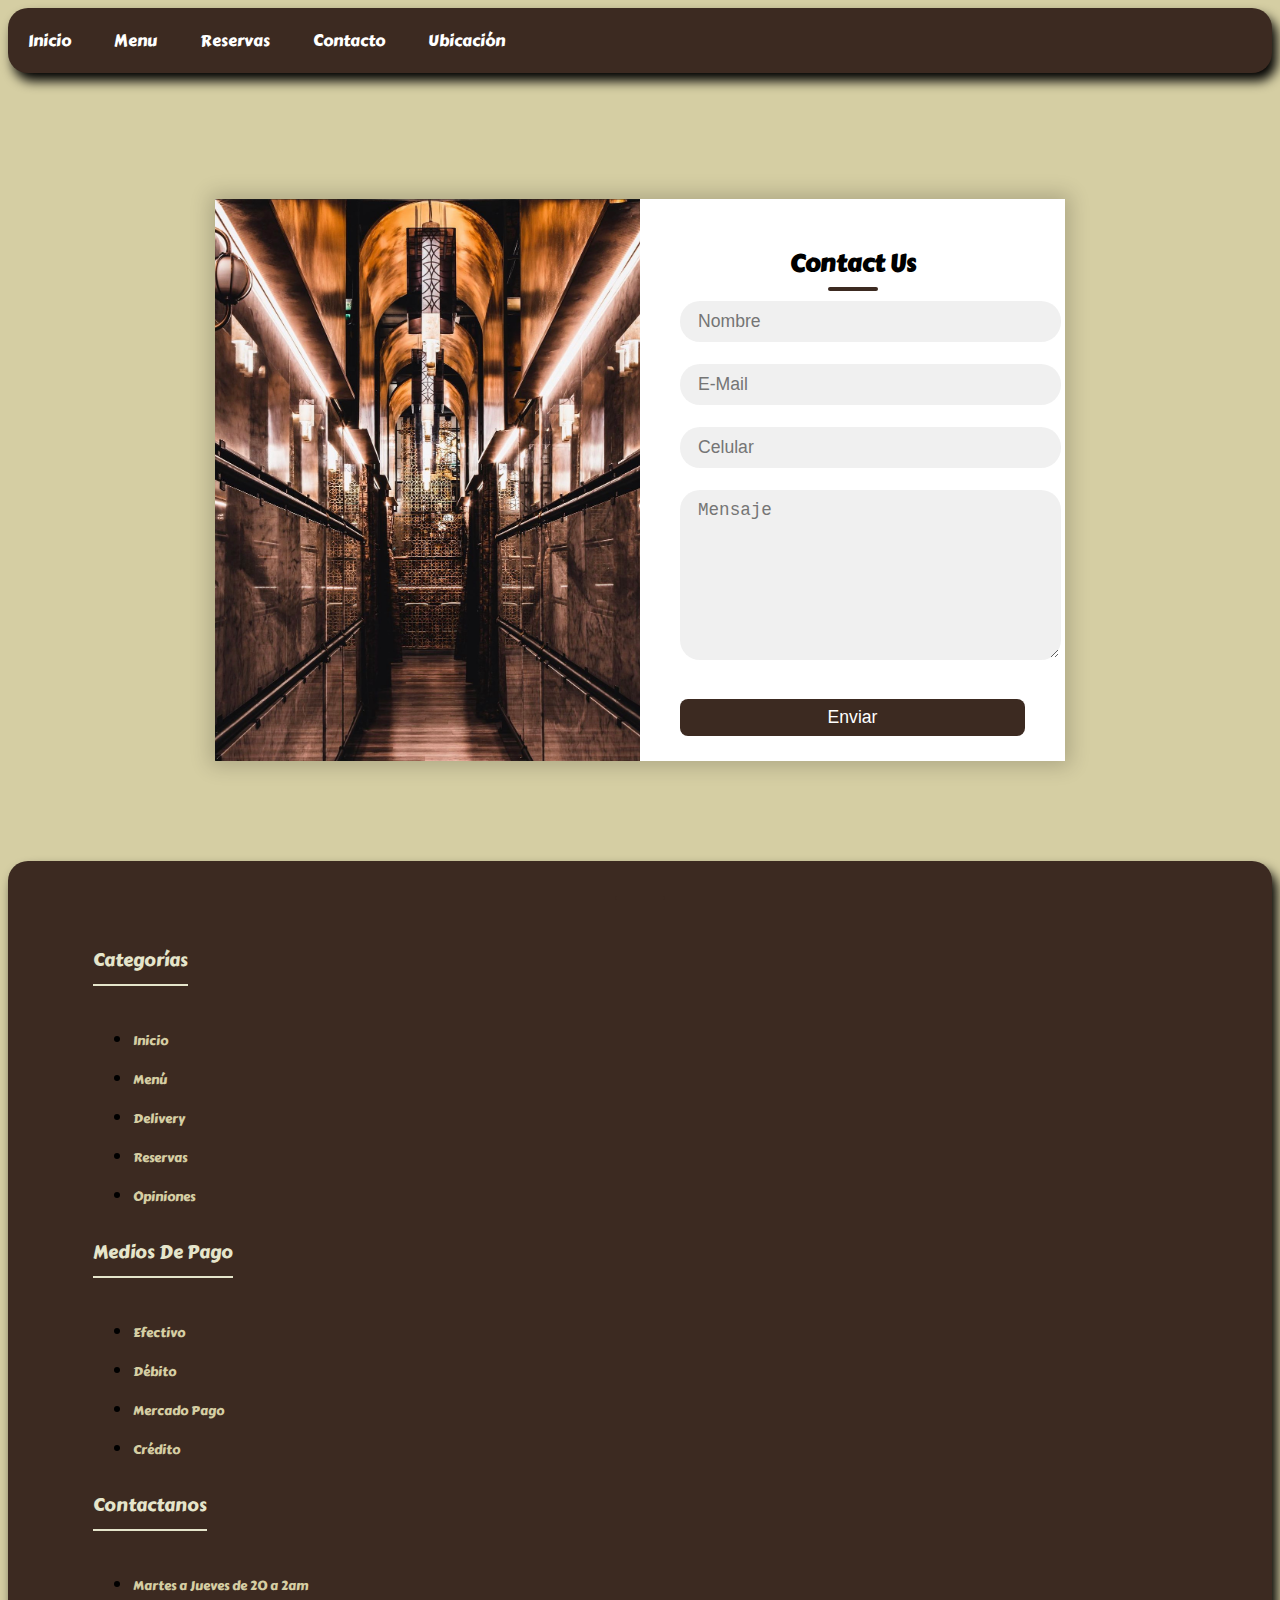
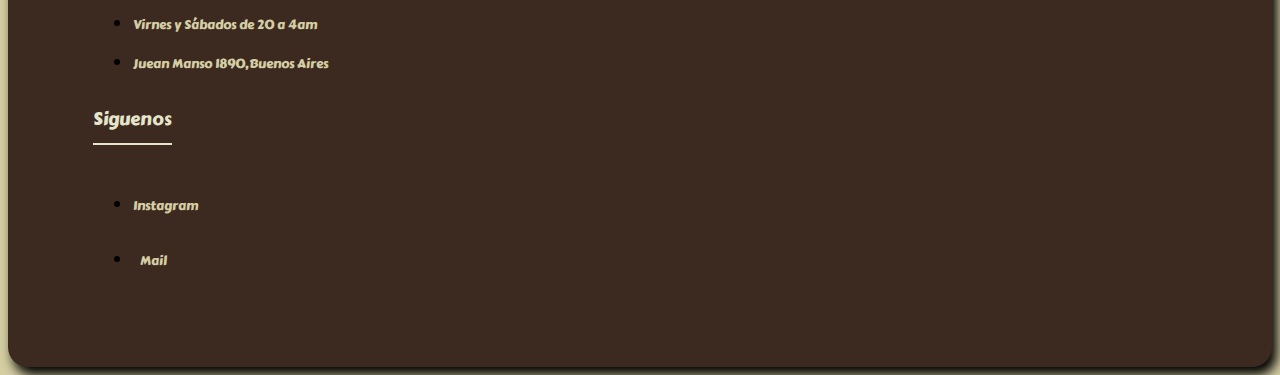
==== contacto.html @ 1bfdd2fd "Add files via upload" ====
<!DOCTYPE html>

<html>
  <head>
    <meta charset="UTF-8" />
    <title>Osten</title>
    <link rel="stylesheet" href="stlyle.css" />

    <nav>
      <div class="hamburger">
        <div class="line"></div>
        <div class="line"></div>
        <div class="line"></div>
      </div>
      <ul class="menu">
        <li><a href="index.html">Inicio</a></li>
        <li><a href="menu.html">Menu</a></li>
        <li><a href="Reservas.html">Reservas</a></li>
        <li><a href="contacto.html">Contacto</a></li>
        <li><a href="Ubicación.html">Ubicación</a></li>
      </ul>
    </nav>
  </head>

  <body>
    <div class="container2">
      <div class="contact-box">
        <div class="Izquierda"></div>
        <div class="Derecha">
          <h2>Contact Us</h2>
          <input type="texto" class="campo" placeholder="Nombre" />
          <input type="texto" class="campo" placeholder="E-Mail" />
          <input type="texto" class="campo" placeholder="Celular" />
          <textarea placeholder="Mensaje" class="campo"></textarea>
          <button class="btn">Enviar</button>
        </div>
      </div>
    </div>
    <script>
      const hamburger = document.querySelector('.hamburger');
      const menu = document.querySelector('.menu');

      hamburger.addEventListener('click', () => {
        menu.classList.toggle('show');
      });

      document.addEventListener('click', (event) => {
        const target = event.target;
        if (!menu.contains(target) && !hamburger.contains(target)) {
          menu.classList.remove('show');
        }
      });
    </script>
  </body>

  <footer class="footer">
    <div class="footer-contenedor">
      <div class="footer-links">
        <h2 class="footer-title">Categorías</h2>
        <ul>
          <li><a href="#">Inicio</a></li>
          <li><a href="#">Menú</a></li>
          <li><a href="#">Delivery</a></li>
          <li><a href="#">Reservas</a></li>
          <li><a href="#">Opiniones</a></li>
        </ul>
      </div>
      <div class="footer-links">
        <h2 class="footer-title">Medios De Pago</h2>
        <ul>
          <li><a href="#">Efectivo</a></li>
          <li><a href="#">Débito</a></li>
          <li><a href="#">Mercado Pago </a></li>
          <li><a href="#">Crédito</a></li>
        </ul>
      </div>
      <div class="footer-links">
        <h2 class="footer-title">Contactanos</h2>
        <ul>
          <li><a href="#">Martes a Jueves de 20 a 2am</a></li>
          <li><a href="#">Virnes y Sábados de 20 a 4am</a></li>
          <li><a href="#">Juean Manso 1890,Buenos Aires </a></li>
        </ul>
      </div>
      <div class="footer-links">
        <h2 class="footer-title">Siguenos</h2>
        <div class="social-links">
          <ul>
            <li>
              <a href="https://www.instagram.com/ostenmadero/?hl=es"
                >Instagram</a
              >
            </li>
            <li><a href="#">Mail</a></li>
          </ul>
        </div>
      </div>
    </div>
  </footer>
</html>
---- stlyle.css ----
@import url('https://fonts.googleapis.com/css2?family=Carter+One&display=swap');
  @import url('https://fonts.googleapis.com/css2?family=Carter+One&display=swap');


body{
    font-family: 'Carter One', cursive;
    background:#D5CEA3
}

header{
    font-size: 30px;
    display: flex;
    justify-content: center;
    margin-top: 100px;
}


.menu{
    list-style: none;
    padding: 0;
    background: #3C2A21;
    width: 200%;
    max-width: 100%;
    margin: auto;
    border-radius: 20px;
    box-shadow: 5px 8px 12px black;
    
}
.menu li a{
    text-decoration: none;
    color:white;
   padding:20px;
    display: block;
}
.menu li{
    display: inline-block;
    text-align: center;
}

.menu li a:hover{
    background:#E5E5CB;
}

video{
    width:100% ;
    height: 600px;
    display: block;
    margin: auto;
   
}

.container {
    display:flex;
    justify-content:space-evenly;
    margin-top: 100px;

}

.imagen1{
    width: 300px;
    height: 400px;
    border-radius: 20px;
    box-shadow: 5px 8px 12px black;
}

.Damian {
    margin-right: 30px;
    margin-left: 300px;
    
}

.Donato{
    margin-right:auto;
    margin-left: auto;


}

.German{
    margin-right: 300px;
    margin-left: 30px;
   
}

p{
    width: 250px; 
    height: 350px;
}


.imagen2{
    width: 300px;
    height: 400px;
    border-radius: 20px;
    box-shadow: 5px 8px 12px black;
}

.imagen3{
    width: 300px;
    height: 400px;
    border-radius: 20px;
    box-shadow: 5px 8px 12px black;
}

/*footer*/

.footer{
    background-color: #3C2A21;
    padding: 70px;
    margin-top: 100px;
    border-radius: 20px;
    box-shadow: 5px 8px 12px black;
}


.footer-row{
    display: flex;
    flex-wrap: wrap;
    
}

.footer-links{
    width: 25%;
    padding:0 15px
}

.footer-links h2{
    font-size: 18px;
    color: #E5E5CB;
    margin-bottom: 25px;
    font-weight: 500;
    border-bottom: 2px solid #E5E5CB;
    padding-bottom: 10px;
    display: inline-block;

}

.footer-links ul li a {
    font-size: 13px;
    text-decoration: none;
    color: #D5CEA3;
    display: block;
    margin-bottom: 15px;
    transition: all .3s ease;
}

.footer-links ul li a:hover{
    color: black;
    padding-left: 6px;

}


.social-links a {
    display: inline-block;
    min-height: 40px;
    width: 40px;
    margin: 0 10px 10px 0;
    text-align: center;
    line-height: 40px;
    border-radius: 50%;
    color: aqua;
    transition: all .5s ease;

}

/*Menu*/

.carta{
    padding: 0;
    display:grid;
    grid-template-columns: repeat(auto-fit,minmax(350px,1fr));
    grid-gap: 20px 40px;
}
.heading{
background: #3C2A21;
color: #D5CEA3;
margin-bottom: 30px;
padding: 30px 0;
grid-column: 1/-1;
text-align: center;
}

.heading>h4{
    font-weight: 400;
    font-size: 32px;
    letter-spacing: 5px;
    margin-bottom: 10px;
    text-transform: uppercase;
}

.heading>h5{
    font-weight: 600;
    font-size: 22px;
    letter-spacing: 5px;
    text-transform: uppercase;
}

.card-header>img{
    width: 100%;
    display: block;
}

h1 {
    color: var(--secondary);
    text-align: center;
    text-transform: uppercase;
}

.contenedor{
    width: 90%;
    max-width: 1200px;
    margin: 0 auto;
}

.card{
    background-color: #eee;
    margin-bottom: 10px;
    border-radius: 10px;
    background-color: rgba(255, 255, 255, )
}

.card-body{
    padding: 20px 15px;
    text-align: justify;
}
.card-header{
    height: 200px;
    width: 100%;
    object-position: 50% 50%;
    object-fit: cover;
}

.card-header img{
    border-radius: 10px 10px 0 0;
}
.btn{
    display: block;
    background-color: var(--secondary);
    padding: 10px;
    text-decoration: none;
    color: #fff;
    text-align: center;
    margin-top: 10px;
    border-radius: 8px;
}

@media(min-width: 480px){
    .contenedor{
        display: grid;
        grid-template-columns: repeat(3, 1fr);
        gap:  10px;
    }
    .card{
        display: flex;
        flex-direction: column;
    }
    .card-body{
        flex-grow: 1;
        display: flex;
        flex-direction: column;
    }
    .card-description{
        flex-grow: 1;
    }
}

/* sección contacto*/

.container2{
	position: relative;
	width: 100%;
	height: 100%;
	display: flex;
	justify-content: center;
	align-items: center;
	
}

.container:after{
	content: '';
	position: absolute;
	width: 100%;
	height: 100%;
	left: 0;
	top: 0;
	background: url("img/bg.jpg") no-repeat center;
	background-size: cover;
	filter: blur(50px);
	z-index: -1;
}

.contact-box{
	max-width: 850px;
	display: grid;
	grid-template-columns: repeat(2, 1fr);
	justify-content: center;
	align-items: center;
	text-align: center;
	background-color: #fff;
	box-shadow: 0px 0px 19px 5px rgba(0,0,0,0.19);
    margin-top: 10%;
   
}

.Izquierda{
	background: url("imgcontacto.jpg") no-repeat center;
	background-size: cover;
	height: 100%;
    width: 100%;
}

.Derecha{
	padding: 25px 40px;
    
}

.Derecha>h2{
	position: relative;
	padding: 0 0 10px;
	margin-bottom: 10px;
}

h2:after{
	content: '';
    position: absolute;
    left: 50%;
    bottom: 0;
    transform: translateX(-50%);
    height: 4px;
    width: 50px;
    border-radius: 2px;
    background-color: #3C2A21;
}

.campo{
	width: 100%;
	border: 2px solid rgba(0, 0, 0, 0);
	outline: none;
	background-color: rgba(230, 230, 230, 0.6);
	padding: 0.5rem 1rem;
	font-size: 1.1rem;
	margin-bottom: 22px;
	transition: .3s;
    border-radius: 20px;
    
}

.campo:hover{
	background-color: rgba(0, 0, 0, 0.1);
}

textarea{
	min-height: 150px;
}

.btn{
	width: 100%;
	padding: 0.5rem 1rem;
	background-color: #3C2A21;
	color: #fff;
	font-size: 1.1rem;
	border: none;
	outline: none;
	cursor: pointer;
	transition: .3s;
}

.btn:hover{
    background-color: #D5CEA3;
}

.campo:focus{
    border: 2px solid rgba(97, 41, 4, 0.47);
    background-color: #f0ebe9;
}

/*Sección Reservas*/

.banner{
    min-height: 100vh;
    background: linear-gradient(rgba(0, 0, 0, 0.5), rgba(0, 0, 0, 0.5)), url("Fondo.JPG") center/cover no-repeat;
    display: flex;
    flex-direction: column;
    justify-content: center;
    align-items: center;
    color: #fff;
    padding-bottom: 20px;
}

.card-container{
    display: grid;
    grid-template-columns: 420px 420px;
    border-radius: 30px;
}

.card-img{
    background: url("reserva.jpeg") center/cover no-repeat;
}
.banner h2{
    padding-bottom: 40px;
    margin-bottom: 20px;
}

.card-content{
    background: #D5CEA3;
    height: 330px;
}
.card-content h3{
    text-align: center;
    color: #000;
    padding: 25px 0 10px 0;
    font-size: 26px;
    font-weight: 500;
}

.fila-formulario {
    display: flex;
    width: 90%;
    margin: 0 auto;
}

form select, form input{
    display: block;
    width: 100%;
    margin: 15px 12px;
    padding: 5px;
    font-size: 15px;
    font-family: 'Poppins', sans-serif;
    outline: none;
    border: none;
    border-bottom: 1px solid #eee;
    font-weight: 300;
}
form input[type = text], form input[type = number], form input::placeholder, select{
    color: #9a9a9a;
}
form input[type = submit]{
    color: #fff;
    background: #5f270d;
    padding: 12px 0;
    border-radius: 4px;
    cursor: pointer;
}

form input[type = submit]:hover{
    opacity: 0.9;
}

.mapa{
    margin-top: 20px;
}
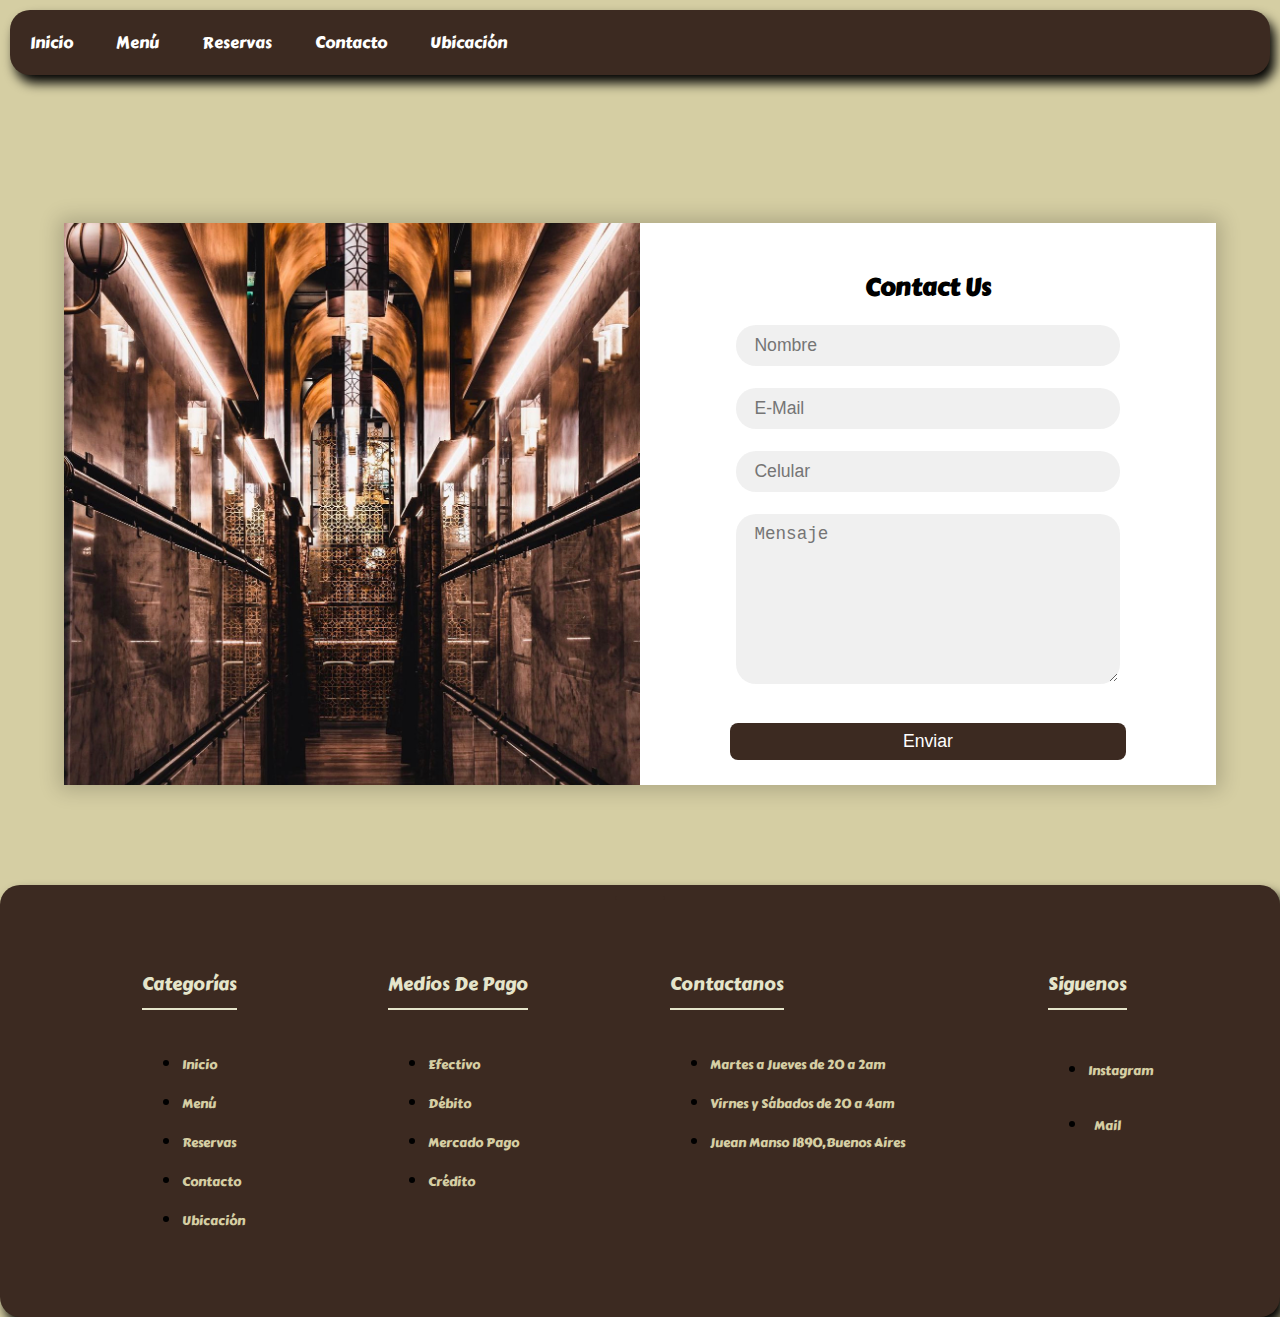
==== commit 888279f0: "Add files via upload" ====
--- a/contacto.html
+++ b/contacto.html
@@ -3,7 +3,11 @@
 <html>
   <head>
     <meta charset="UTF-8" />
-    <title>Osten</title>
+    <meta
+      name="viewport"
+      content="width=device-width, initial-scale=1, minimum-scale=1"
+    />
+    <title>Contacto</title>
     <link rel="stylesheet" href="stlyle.css" />
 
     <nav>
@@ -14,7 +18,7 @@
       </div>
       <ul class="menu">
         <li><a href="index.html">Inicio</a></li>
-        <li><a href="menu.html">Menu</a></li>
+        <li><a href="menu.html">Menú</a></li>
         <li><a href="Reservas.html">Reservas</a></li>
         <li><a href="contacto.html">Contacto</a></li>
         <li><a href="Ubicación.html">Ubicación</a></li>
@@ -32,7 +36,7 @@
           <input type="texto" class="campo" placeholder="E-Mail" />
           <input type="texto" class="campo" placeholder="Celular" />
           <textarea placeholder="Mensaje" class="campo"></textarea>
-          <button class="btn">Enviar</button>
+          <button class="btn btn-contact">Enviar</button>
         </div>
       </div>
     </div>
@@ -58,11 +62,11 @@
       <div class="footer-links">
         <h2 class="footer-title">Categorías</h2>
         <ul>
-          <li><a href="#">Inicio</a></li>
-          <li><a href="#">Menú</a></li>
-          <li><a href="#">Delivery</a></li>
-          <li><a href="#">Reservas</a></li>
-          <li><a href="#">Opiniones</a></li>
+          <li><a href="index.html">Inicio</a></li>
+          <li><a href="menu.html">Menú</a></li>
+          <li><a href="Reservas.html">Reservas</a></li>
+          <li><a href="contacto.html">Contacto</a></li>
+          <li><a href="Ubicación.html">Ubicación</a></li>
         </ul>
       </div>
       <div class="footer-links">
@@ -79,7 +83,7 @@
         <ul>
           <li><a href="#">Martes a Jueves de 20 a 2am</a></li>
           <li><a href="#">Virnes y Sábados de 20 a 4am</a></li>
-          <li><a href="#">Juean Manso 1890,Buenos Aires </a></li>
+          <li><a href="https://goo.gl/maps/CTy2W2u3QPk64ywt7">Juean Manso 1890,Buenos Aires </a></li>
         </ul>
       </div>
       <div class="footer-links">
@@ -91,7 +95,10 @@
                 >Instagram</a
               >
             </li>
-            <li><a href="#">Mail</a></li>
+            <li>
+              <a href="#">Mail</a >
+            </li>
+          </ul>
           </ul>
         </div>
       </div>
--- a/stlyle.css
+++ b/stlyle.css
@@ -1,454 +1,570 @@
 
-  @import url('https://fonts.googleapis.com/css2?family=Carter+One&display=swap');
-  @import url('https://fonts.googleapis.com/css2?family=Carter+One&display=swap');
-
-
-body{
-    font-family: 'Carter One', cursive;
-    background:#D5CEA3
-}
-
-header{
-    font-size: 30px;
+
+@import url('https://fonts.googleapis.com/css2?family=Carter+One&display=swap');
+@import url('https://fonts.googleapis.com/css2?family=Carter+One&display=swap');
+
+body {
+  font-family: 'Carter One', cursive;
+  background: #d5cea3;
+  margin: 0;
+}
+.video-container {
+  margin-top: 10px;
+}
+header {
+  font-size: 30px;
+  display: flex;
+  justify-content: center;
+  margin-top: 100px;
+}
+
+.menu {
+  list-style: none;
+  padding: 0;
+  background: #3c2a21;
+  width: 200%;
+  max-width: 100%;
+  margin: auto;
+  border-radius: 20px;
+  box-shadow: 5px 8px 12px black;
+}
+.menu-contenedor {
+  display: flex;
+  gap: 10px;
+  flex-wrap: wrap;
+  justify-content: center;
+}
+.menu li a {
+  text-decoration: none;
+  color: white;
+  padding: 20px;
+  display: block;
+}
+.menu li {
+  display: inline-block;
+  text-align: center;
+}
+
+.menu li a:hover {
+  background: #A17747;
+}
+
+video {
+  width: 100%;
+  height: 600px;
+  display: block;
+  margin: auto;
+}
+
+.container {
+  display: flex;
+  justify-content: space-evenly;
+  flex-wrap: wrap;
+  margin-top: 100px;
+}
+.chef-cards {
+  max-width: 300px;
+  display: flex;
+  flex-direction: column;
+  align-items: center;
+}
+.chef-cards p {
+  text-align: center;
+}
+
+.imagen1 {
+  width: 300px;
+  height: 400px;
+  border-radius: 20px;
+  box-shadow: 5px 8px 12px black;
+}
+
+.Damian {
+  margin-right: 30px;
+  margin-left: 300px;
+}
+
+.Donato {
+  margin-right: auto;
+  margin-left: auto;
+}
+
+.German {
+  margin-right: 300px;
+  margin-left: 30px;
+}
+
+.imagen2 {
+  width: 300px;
+  height: 400px;
+  border-radius: 20px;
+  box-shadow: 5px 8px 12px black;
+}
+
+.imagen3 {
+  width: 300px;
+  height: 400px;
+  border-radius: 20px;
+  box-shadow: 5px 8px 12px black;
+}
+
+/*footer*/
+
+.footer {
+  background-color: #3c2a21;
+  padding: 70px;
+  margin-top: 100px;
+  border-radius: 20px;
+  box-shadow: 5px 8px 12px black;
+}
+
+.footer-row {
+  display: flex;
+  flex-wrap: wrap;
+}
+
+.footer-links {
+  padding: 0 15px;
+}
+
+.footer-links h2 {
+  font-size: 18px;
+  color: #e5e5cb;
+  margin-bottom: 25px;
+  font-weight: 500;
+  border-bottom: 2px solid #e5e5cb;
+  padding-bottom: 10px;
+  display: inline-block;
+}
+
+.footer-links ul li a {
+  font-size: 13px;
+  text-decoration: none;
+  color: #d5cea3;
+  display: block;
+  margin-bottom: 15px;
+  transition: all 0.3s ease;
+}
+
+.footer-links ul li a:hover {
+  color: black;
+  padding-left: 6px;
+}
+
+.social-links a {
+  display: inline-block;
+  min-height: 40px;
+  width: 40px;
+  margin: 0 10px 10px 0;
+  text-align: center;
+  line-height: 40px;
+  border-radius: 50%;
+  color: aqua;
+  transition: all 0.5s ease;
+}
+
+/*Menu*/
+
+.carta {
+  padding: 0;
+  display: grid;
+  grid-template-columns: repeat(auto-fit, minmax(350px, 1fr));
+  grid-gap: 20px 40px;
+}
+.heading {
+  background: #3c2a21;
+  color: #d5cea3;
+  margin-bottom: 30px;
+  padding: 30px 0;
+  grid-column: 1/-1;
+  text-align: center;
+}
+
+.heading > h4 {
+  font-weight: 400;
+  font-size: 32px;
+  letter-spacing: 5px;
+  margin-bottom: 10px;
+  text-transform: uppercase;
+}
+
+.heading > h5 {
+  font-weight: 600;
+  font-size: 22px;
+  letter-spacing: 5px;
+  text-transform: uppercase;
+}
+
+.card-header > img {
+  width: 100%;
+  display: block;
+}
+
+h1 {
+  color: var(--secondary);
+  text-align: center;
+  text-transform: uppercase;
+}
+
+.contenedor {
+  width: 90%;
+  max-width: 1200px;
+  margin: 0 auto;
+}
+.footer-contenedor {
+  width: 90%;
+  max-width: 1200px;
+  margin: 0 auto;
+  display: flex;
+  flex-wrap: wrap;
+  justify-content: space-between;
+}
+
+.card {
+  background-color: #eee;
+  margin-bottom: 10px;
+  border-radius: 10px;
+  background-color: rgba(255, 255, 255);
+  max-width: 450px;
+}
+
+.card-body {
+  padding: 20px 15px;
+  text-align: justify;
+  display: flex;
+  justify-content: center;
+  flex-direction: column;
+}
+
+.card-header {
+  width: 100%;
+  object-position: 50% 50%;
+  object-fit: cover;
+}
+
+.card-header img {
+  border-radius: 10px 10px 0 0;
+}
+.btn {
+  display: block;
+  background-color: var(--secondary);
+  padding: 10px;
+  text-decoration: none;
+  color: #fff;
+  text-align: center;
+  margin-top: 10px;
+  border-radius: 8px;
+}
+
+@media (min-width: 480px) {
+  .contenedor {
+    display: grid;
+    grid-template-columns: repeat(3, 1fr);
+    gap: 10px;
+  }
+  .card {
     display: flex;
+    flex-direction: column;
+  }
+  .card-body {
+    flex-grow: 1;
+    display: flex;
+    flex-direction: column;
+  }
+  .card-description {
+    flex-grow: 1;
+    width: 100%;
+  }
+}
+
+/* sección contacto*/
+
+.container2 {
+  position: relative;
+  width: 100%;
+  height: 100%;
+  display: flex;
+  justify-content: center;
+  align-items: center;
+}
+
+.container:after {
+  content: '';
+  position: absolute;
+  width: 100%;
+  height: 100%;
+  left: 0;
+  top: 0;
+  background: url('img/bg.jpg') no-repeat center;
+  background-size: cover;
+  filter: blur(50px);
+  z-index: -1;
+}
+
+.contact-box {
+  max-width: 90%;
+  display: grid;
+  grid-template-columns: repeat(2, 1fr);
+  justify-content: center;
+  align-items: center;
+  text-align: center;
+  background-color: #fff;
+  box-shadow: 0px 0px 19px 5px rgba(0, 0, 0, 0.19);
+  margin-top: 10%;
+}
+@media (max-width: 900px) {
+  .contact-box {
+    display: flex;
+    flex-direction: column;
+    max-width: 90%;
+  }
+  .Izquierda {
+    height: 250px !important;
+  }
+}
+.btn-contact {
+  width: 80%;
+  margin-left: auto;
+  margin-right: auto;
+}
+.Izquierda {
+  background: url('imgcontacto.jpg') no-repeat center;
+  background-size: cover;
+  height: 100%;
+  width: 100%;
+}
+
+.Derecha {
+  padding: 25px 40px;
+}
+
+.Derecha > h2 {
+  position: relative;
+  padding: 0 0 10px;
+  margin-bottom: 10px;
+}
+
+.footer-title:after {
+  content: '';
+  position: absolute;
+  left: 50%;
+  bottom: 0;
+  transform: translateX(-50%);
+  height: 4px;
+  width: 50px;
+  border-radius: 2px;
+  background-color: #3c2a21;
+}
+
+.campo {
+  width: 70%;
+  border: 2px solid rgba(0, 0, 0, 0);
+  outline: none;
+  background-color: rgba(230, 230, 230, 0.6);
+  padding: 0.5rem 1rem;
+  font-size: 1.1rem;
+  margin-bottom: 22px;
+  transition: 0.3s;
+  border-radius: 20px;
+}
+
+.campo:hover {
+  background-color: rgba(0, 0, 0, 0.1);
+}
+
+textarea {
+  min-height: 150px;
+}
+
+.btn {
+  padding: 0.5rem 1rem;
+  background-color: #3c2a21;
+  color: #fff;
+  font-size: 1.1rem;
+  border: none;
+  outline: none;
+  cursor: pointer;
+  transition: 0.3s;
+}
+
+.btn:hover {
+  background-color: #d5cea3;
+}
+
+.campo:focus {
+  border: 2px solid rgba(97, 41, 4, 0.47);
+  background-color: #f0ebe9;
+}
+
+/*seccion reservas*/
+
+.banner {
+  min-height: 100vh;
+  background: linear-gradient(rgba(0, 0, 0, 0.5), rgba(0, 0, 0, 0.5)),
+    url('Fondo.JPG') center/cover no-repeat;
+  display: flex;
+  flex-direction: column;
+  justify-content: center;
+  align-items: center;
+  color: #fff;
+  padding-bottom: 20px;
+}
+
+.card-container {
+  border-radius: 30px;
+  flex-direction: row;
+}
+
+.card-img {
+  background: url('reserva.jpeg') center/cover no-repeat;
+  height: 100px;
+  width: 100px;
+}
+.banner h2 {
+  padding-bottom: 40px;
+  margin-bottom: 20px;
+}
+
+.card-content {
+  background: #d5cea3;
+  height: 330px;
+}
+.card-content h3 {
+  text-align: center;
+  color: #000;
+  padding: 25px 0 10px 0;
+  font-size: 26px;
+  font-weight: 500;
+}
+
+.fila-formulario {
+  display: flex;
+  width: 90%;
+  margin: 0 auto;
+}
+
+form select,
+form input {
+  display: block;
+  width: 100%;
+  margin: 15px 12px;
+  padding: 5px;
+  font-size: 15px;
+  font-family: 'Poppins', sans-serif;
+  outline: none;
+  border: none;
+  border-bottom: 1px solid #eee;
+  font-weight: 300;
+}
+form input[type='text'],
+form input[type='number'],
+form input::placeholder,
+select {
+  color: #9a9a9a;
+}
+form input[type='submit'] {
+  color: #fff;
+  background: #5f270d;
+  padding: 12px 0;
+  border-radius: 4px;
+  cursor: pointer;
+}
+
+form input[type='submit']:hover {
+  opacity: 0.9;
+}
+
+/*mapa*/
+.mapa {
+  margin-top: 20px;
+}
+.column {
+  float: none;
+  width: 40%;
+  padding: 20px;
+  color: #e5e5cb;
+  border-radius: 20px;
+  text-align: center;
+  background-color: #3c2a21;
+}
+
+.row {
+  display: flex;
+  flex-wrap: wrap;
+  flex-direction: row;
+  justify-content: space-evenly;
+}
+@media (max-width: 900px) {
+  .row {
+    flex-direction: column-reverse !important;
+    align-items: center;
+    gap: 20px;
+  }
+  .column1 {
+    margin-top: 0 !important;
+  }
+  .column {
+    width: 85%;
+  }
+}
+
+.column1 {
+  margin-top: 150px;
+  font-size: 20px;
+}
+.hamburger {
+  display: none; /* Hide hamburger menu by default */
+  cursor: pointer;
+}
+
+.line {
+  width: 25px;
+  height: 3px;
+  background-color: white;
+  margin-bottom: 5px;
+}
+.line:last-child {
+  margin-bottom: 0; /* Remove bottom margin for the last line */
+}
+nav {
+  position: relative;
+  margin-bottom: 10px;
+  padding: 10px;
+}
+
+@media (max-width: 600px) {
+  .menu {
+    z-index: 1000;
+    flex-direction: column;
+    align-items: flex-start;
+    display: none;
+  }
+
+  .menu li {
+    width: 100%;
+    display: none; /* Hide menu items on smaller screens */
+  }
+  .show {
+    display: flex !important;
+    position: absolute;
+    top: 90px;
+    width: 96%;
+  }
+  .menu li {
+    display: block;
+  }
+  .hamburger {
+    display: flex; /* Show hamburger menu on smaller screens */
+    list-style: none;
+    height: 65px;
     justify-content: center;
-    margin-top: 100px;
-}
-
-
-.menu{
-    list-style: none;
-    padding: 0;
-    background: #3C2A21;
-    width: 200%;
+
+    flex-direction: column;
+    background: #3c2a21;
     max-width: 100%;
     margin: auto;
     border-radius: 20px;
     box-shadow: 5px 8px 12px black;
-    
-}
-.menu li a{
-    text-decoration: none;
-    color:white;
-   padding:20px;
-    display: block;
-}
-.menu li{
-    display: inline-block;
-    text-align: center;
-}
-
-.menu li a:hover{
-    background:#E5E5CB;
-}
-
-video{
-    width:100% ;
-    height: 600px;
-    display: block;
-    margin: auto;
-   
-}
-
-.container {
-    display:flex;
-    justify-content:space-evenly;
-    margin-top: 100px;
-
-}
-
-.imagen1{
-    width: 300px;
-    height: 400px;
-    border-radius: 20px;
-    box-shadow: 5px 8px 12px black;
-}
-
-.Damian {
-    margin-right: 30px;
-    margin-left: 300px;
-    
-}
-
-.Donato{
-    margin-right:auto;
-    margin-left: auto;
-
-
-}
-
-.German{
-    margin-right: 300px;
-    margin-left: 30px;
-   
-}
-
-p{
-    width: 250px; 
-    height: 350px;
-}
-
-
-.imagen2{
-    width: 300px;
-    height: 400px;
-    border-radius: 20px;
-    box-shadow: 5px 8px 12px black;
-}
-
-.imagen3{
-    width: 300px;
-    height: 400px;
-    border-radius: 20px;
-    box-shadow: 5px 8px 12px black;
-}
-
-/*footer*/
-
-.footer{
-    background-color: #3C2A21;
-    padding: 70px;
-    margin-top: 100px;
-    border-radius: 20px;
-    box-shadow: 5px 8px 12px black;
-}
-
-
-.footer-row{
-    display: flex;
-    flex-wrap: wrap;
-    
-}
-
-.footer-links{
-    width: 25%;
-    padding:0 15px
-}
-
-.footer-links h2{
-    font-size: 18px;
-    color: #E5E5CB;
-    margin-bottom: 25px;
-    font-weight: 500;
-    border-bottom: 2px solid #E5E5CB;
-    padding-bottom: 10px;
-    display: inline-block;
-
-}
-
-.footer-links ul li a {
-    font-size: 13px;
-    text-decoration: none;
-    color: #D5CEA3;
-    display: block;
-    margin-bottom: 15px;
-    transition: all .3s ease;
-}
-
-.footer-links ul li a:hover{
-    color: black;
-    padding-left: 6px;
-
-}
-
-
-.social-links a {
-    display: inline-block;
-    min-height: 40px;
-    width: 40px;
-    margin: 0 10px 10px 0;
-    text-align: center;
-    line-height: 40px;
-    border-radius: 50%;
-    color: aqua;
-    transition: all .5s ease;
-
-}
-
-/*Menu*/
-
-.carta{
-    padding: 0;
-    display:grid;
-    grid-template-columns: repeat(auto-fit,minmax(350px,1fr));
-    grid-gap: 20px 40px;
-}
-.heading{
-background: #3C2A21;
-color: #D5CEA3;
-margin-bottom: 30px;
-padding: 30px 0;
-grid-column: 1/-1;
-text-align: center;
-}
-
-.heading>h4{
-    font-weight: 400;
-    font-size: 32px;
-    letter-spacing: 5px;
-    margin-bottom: 10px;
-    text-transform: uppercase;
-}
-
-.heading>h5{
-    font-weight: 600;
-    font-size: 22px;
-    letter-spacing: 5px;
-    text-transform: uppercase;
-}
-
-.card-header>img{
-    width: 100%;
-    display: block;
-}
-
-h1 {
-    color: var(--secondary);
-    text-align: center;
-    text-transform: uppercase;
-}
-
-.contenedor{
-    width: 90%;
-    max-width: 1200px;
-    margin: 0 auto;
-}
-
-.card{
-    background-color: #eee;
-    margin-bottom: 10px;
-    border-radius: 10px;
-    background-color: rgba(255, 255, 255, )
-}
-
-.card-body{
-    padding: 20px 15px;
-    text-align: justify;
-}
-.card-header{
-    height: 200px;
-    width: 100%;
-    object-position: 50% 50%;
-    object-fit: cover;
-}
-
-.card-header img{
-    border-radius: 10px 10px 0 0;
-}
-.btn{
-    display: block;
-    background-color: var(--secondary);
-    padding: 10px;
-    text-decoration: none;
-    color: #fff;
-    text-align: center;
-    margin-top: 10px;
-    border-radius: 8px;
-}
-
-@media(min-width: 480px){
-    .contenedor{
-        display: grid;
-        grid-template-columns: repeat(3, 1fr);
-        gap:  10px;
-    }
-    .card{
-        display: flex;
-        flex-direction: column;
-    }
-    .card-body{
-        flex-grow: 1;
-        display: flex;
-        flex-direction: column;
-    }
-    .card-description{
-        flex-grow: 1;
-    }
-}
-
-/* sección contacto*/
-
-.container2{
-	position: relative;
-	width: 100%;
-	height: 100%;
-	display: flex;
-	justify-content: center;
-	align-items: center;
-	
-}
-
-.container:after{
-	content: '';
-	position: absolute;
-	width: 100%;
-	height: 100%;
-	left: 0;
-	top: 0;
-	background: url("img/bg.jpg") no-repeat center;
-	background-size: cover;
-	filter: blur(50px);
-	z-index: -1;
-}
-
-.contact-box{
-	max-width: 850px;
-	display: grid;
-	grid-template-columns: repeat(2, 1fr);
-	justify-content: center;
-	align-items: center;
-	text-align: center;
-	background-color: #fff;
-	box-shadow: 0px 0px 19px 5px rgba(0,0,0,0.19);
-    margin-top: 10%;
-   
-}
-
-.Izquierda{
-	background: url("imgcontacto.jpg") no-repeat center;
-	background-size: cover;
-	height: 100%;
-    width: 100%;
-}
-
-.Derecha{
-	padding: 25px 40px;
-    
-}
-
-.Derecha>h2{
-	position: relative;
-	padding: 0 0 10px;
-	margin-bottom: 10px;
-}
-
-h2:after{
-	content: '';
-    position: absolute;
-    left: 50%;
-    bottom: 0;
-    transform: translateX(-50%);
-    height: 4px;
-    width: 50px;
-    border-radius: 2px;
-    background-color: #3C2A21;
-}
-
-.campo{
-	width: 100%;
-	border: 2px solid rgba(0, 0, 0, 0);
-	outline: none;
-	background-color: rgba(230, 230, 230, 0.6);
-	padding: 0.5rem 1rem;
-	font-size: 1.1rem;
-	margin-bottom: 22px;
-	transition: .3s;
-    border-radius: 20px;
-    
-}
-
-.campo:hover{
-	background-color: rgba(0, 0, 0, 0.1);
-}
-
-textarea{
-	min-height: 150px;
-}
-
-.btn{
-	width: 100%;
-	padding: 0.5rem 1rem;
-	background-color: #3C2A21;
-	color: #fff;
-	font-size: 1.1rem;
-	border: none;
-	outline: none;
-	cursor: pointer;
-	transition: .3s;
-}
-
-.btn:hover{
-    background-color: #D5CEA3;
-}
-
-.campo:focus{
-    border: 2px solid rgba(97, 41, 4, 0.47);
-    background-color: #f0ebe9;
-}
-
-/*Sección Reservas*/
-
-.banner{
-    min-height: 100vh;
-    background: linear-gradient(rgba(0, 0, 0, 0.5), rgba(0, 0, 0, 0.5)), url("Fondo.JPG") center/cover no-repeat;
-    display: flex;
-    flex-direction: column;
-    justify-content: center;
-    align-items: center;
-    color: #fff;
-    padding-bottom: 20px;
-}
-
-.card-container{
-    display: grid;
-    grid-template-columns: 420px 420px;
-    border-radius: 30px;
-}
-
-.card-img{
-    background: url("reserva.jpeg") center/cover no-repeat;
-}
-.banner h2{
-    padding-bottom: 40px;
-    margin-bottom: 20px;
-}
-
-.card-content{
-    background: #D5CEA3;
-    height: 330px;
-}
-.card-content h3{
-    text-align: center;
-    color: #000;
-    padding: 25px 0 10px 0;
-    font-size: 26px;
-    font-weight: 500;
-}
-
-.fila-formulario {
-    display: flex;
-    width: 90%;
-    margin: 0 auto;
-}
-
-form select, form input{
-    display: block;
-    width: 100%;
-    margin: 15px 12px;
-    padding: 5px;
-    font-size: 15px;
-    font-family: 'Poppins', sans-serif;
-    outline: none;
-    border: none;
-    border-bottom: 1px solid #eee;
-    font-weight: 300;
-}
-form input[type = text], form input[type = number], form input::placeholder, select{
-    color: #9a9a9a;
-}
-form input[type = submit]{
-    color: #fff;
-    background: #5f270d;
-    padding: 12px 0;
-    border-radius: 4px;
-    cursor: pointer;
-}
-
-form input[type = submit]:hover{
-    opacity: 0.9;
-}
-
-.mapa{
-    margin-top: 20px;
-}
-
+    padding-left: 20px;
+  }
+}
